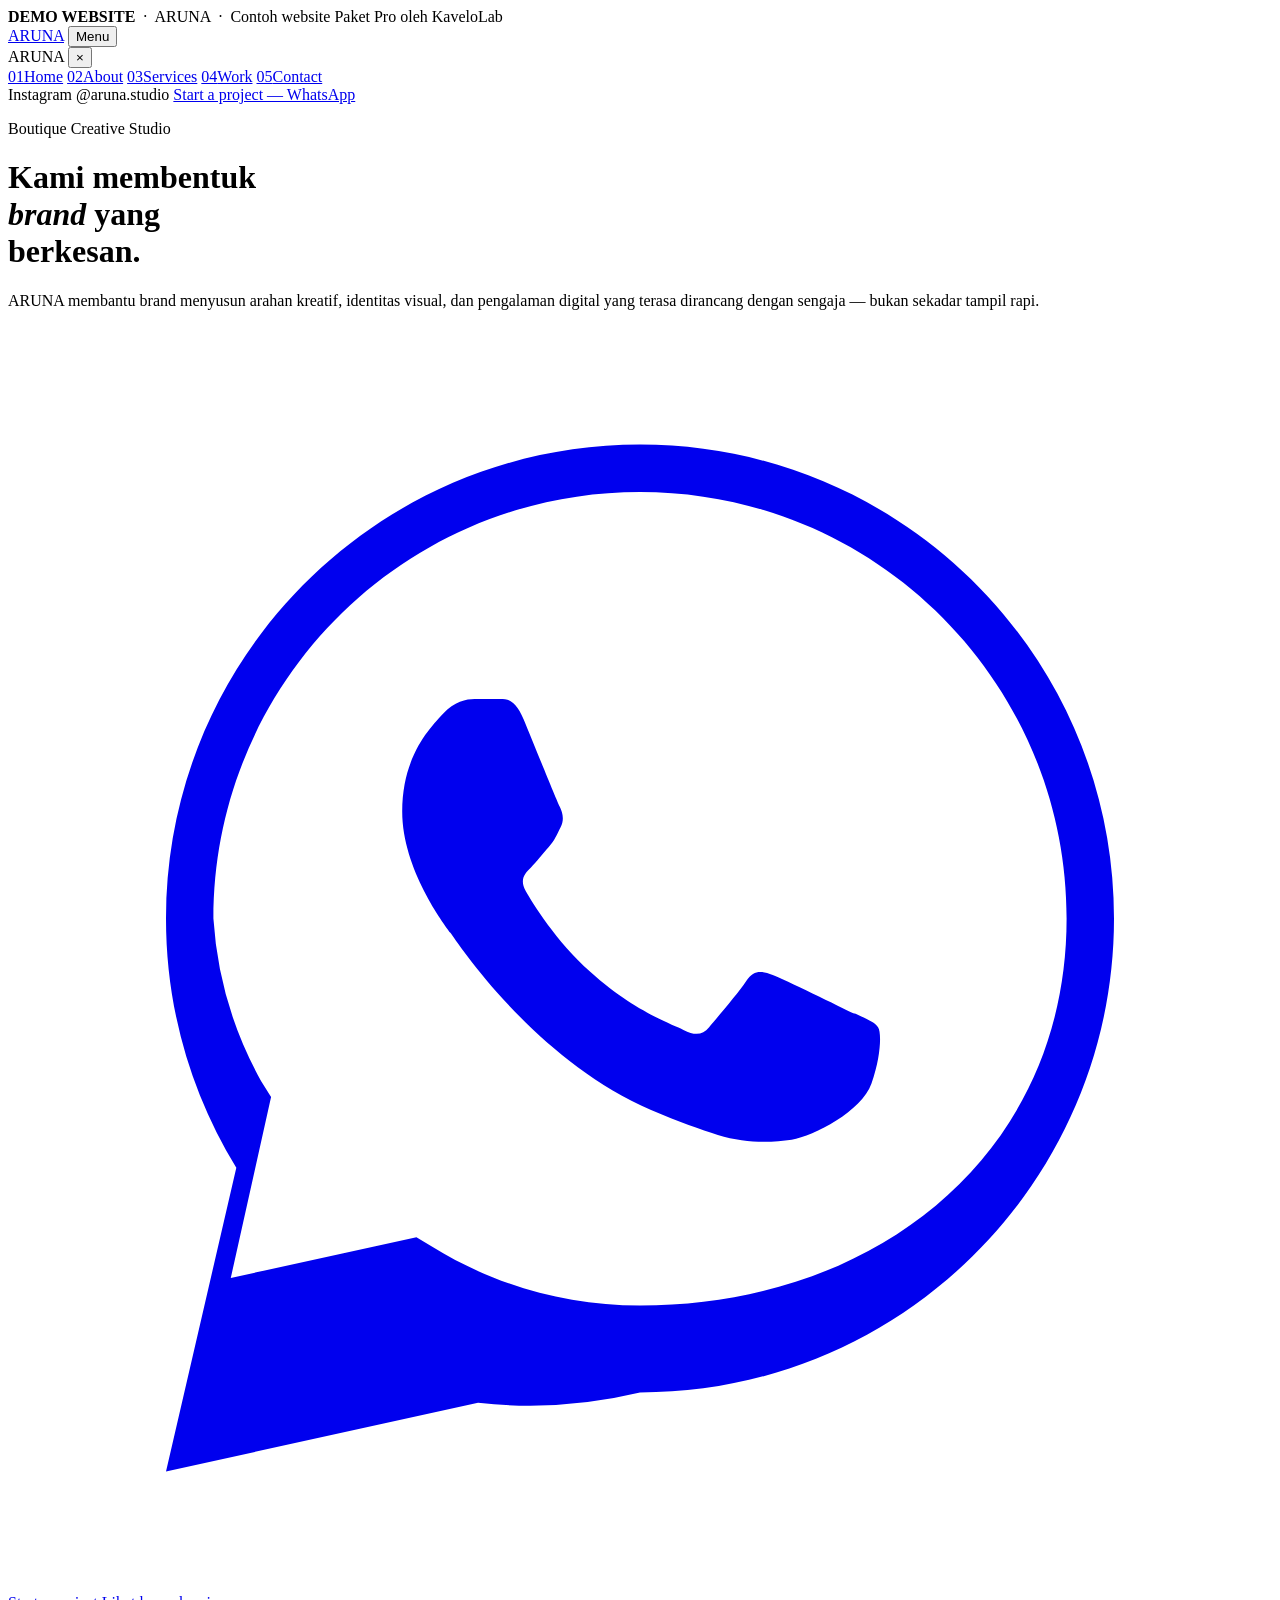
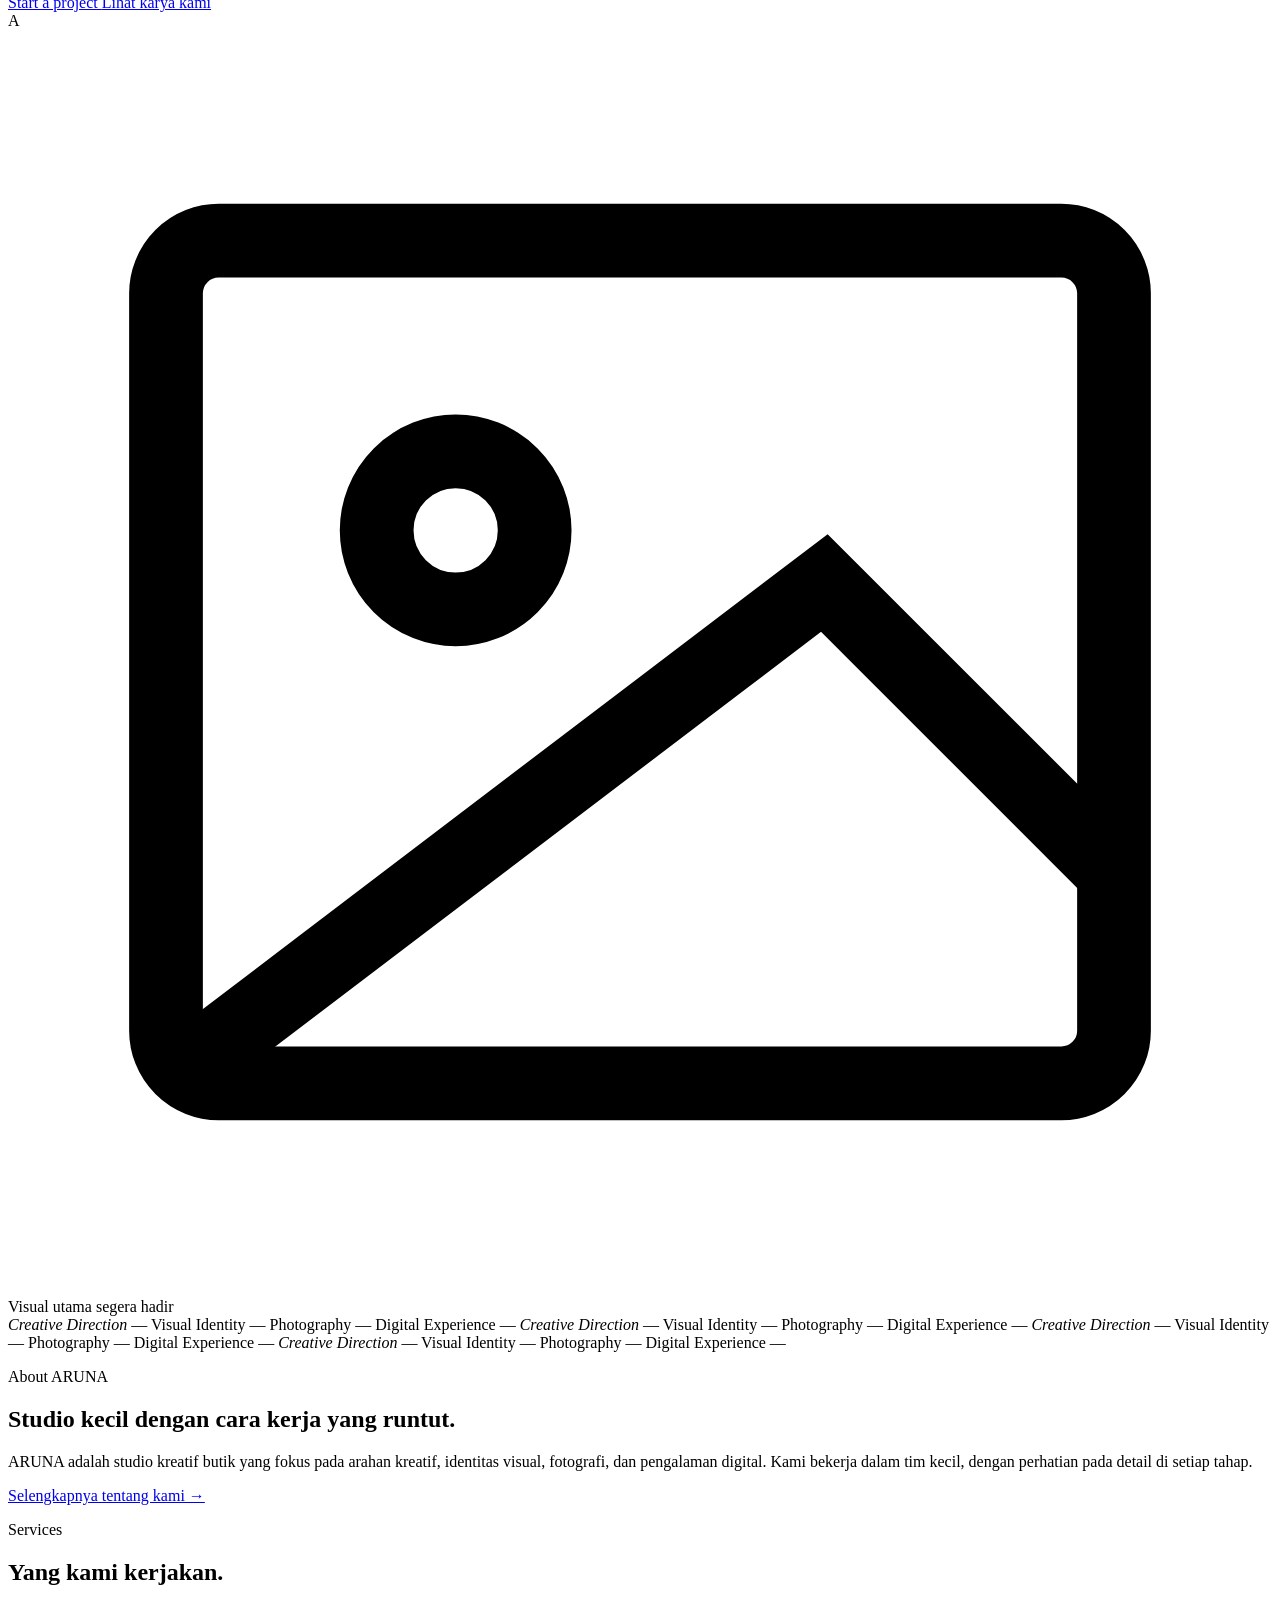
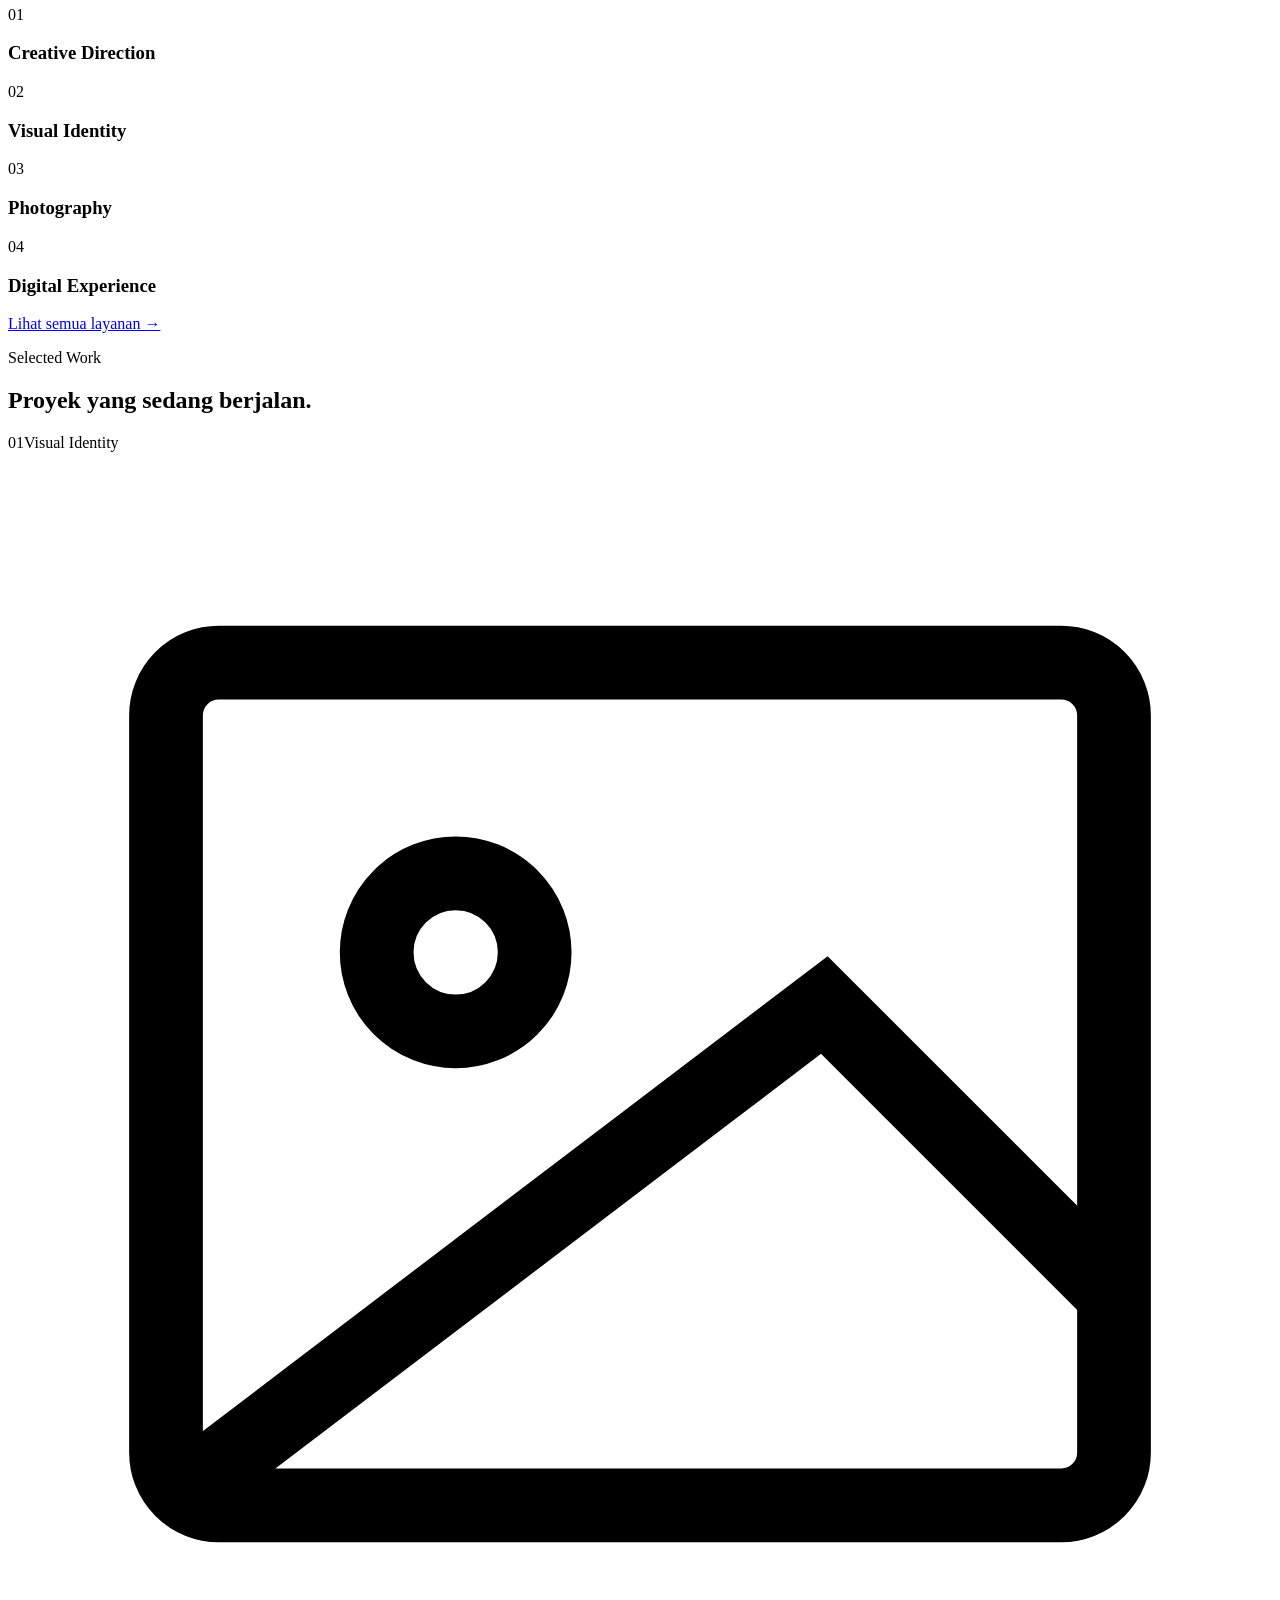
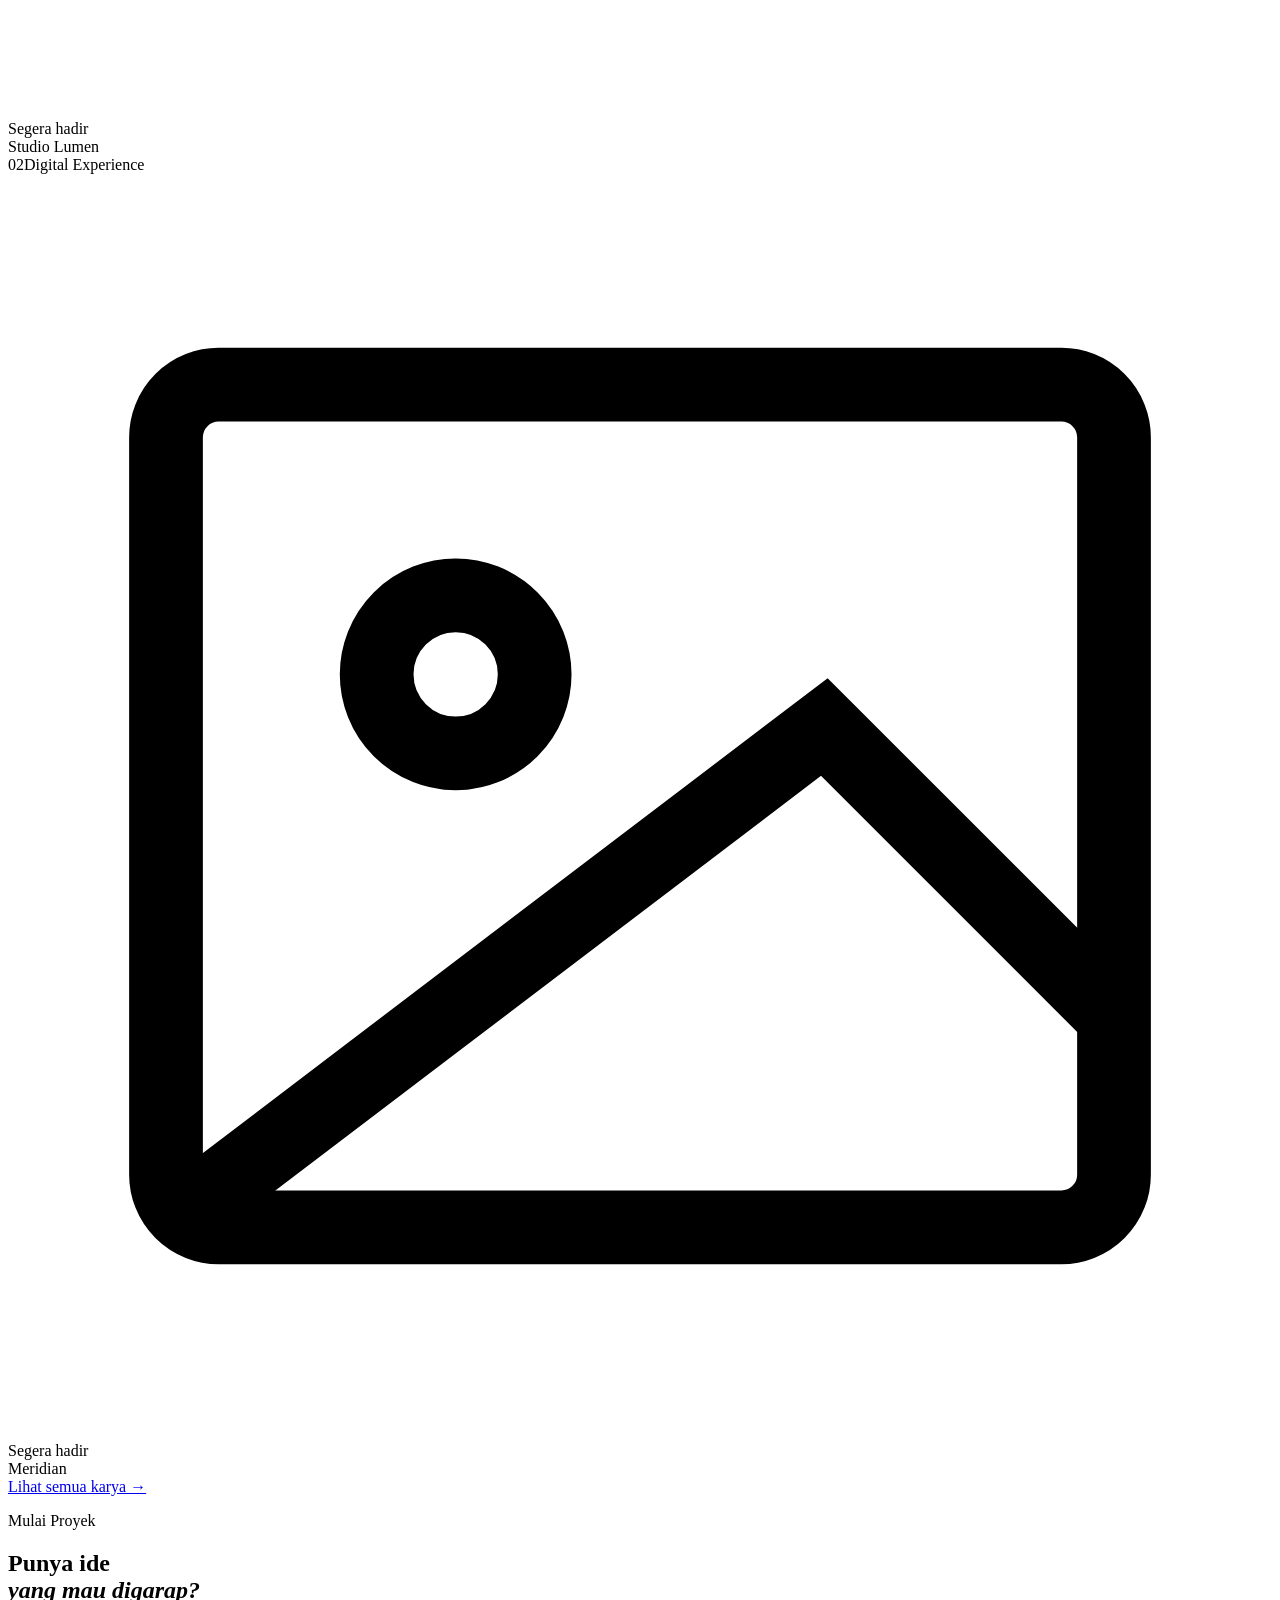
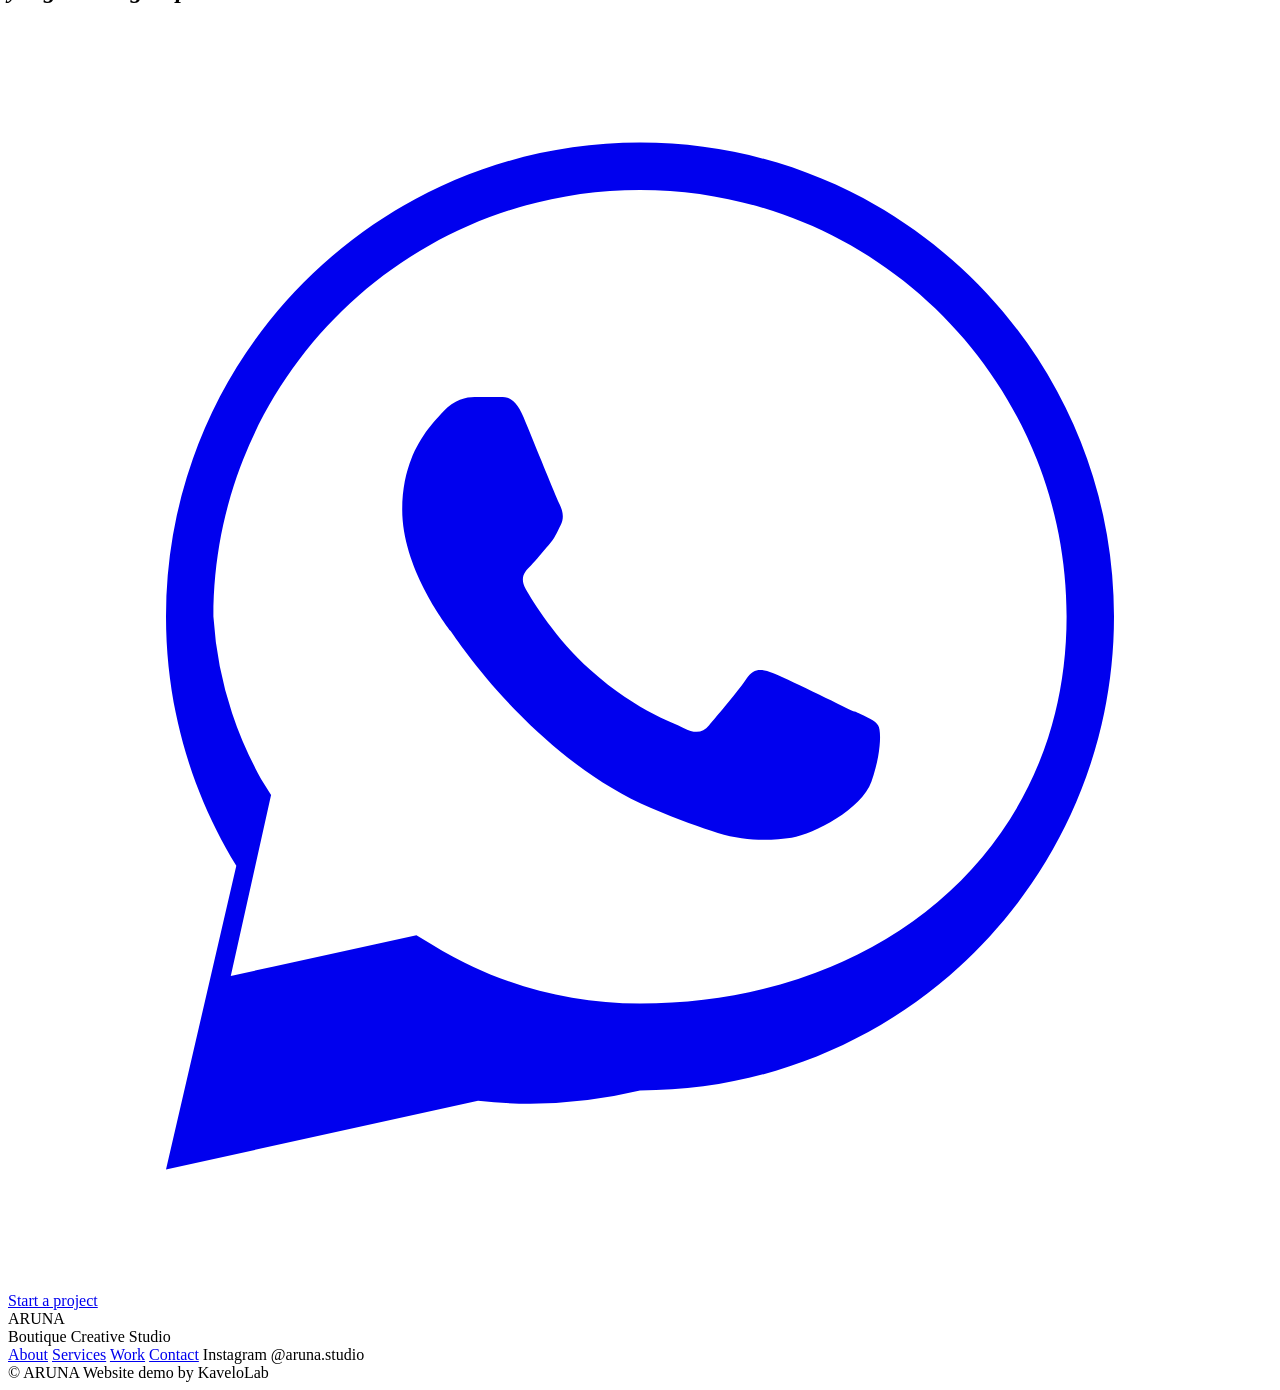
==== index.html @ 7700e1d9 "Add files via upload" ====
<!DOCTYPE html>
<html lang="id">
<head>
<meta charset="UTF-8">
<meta name="viewport" content="width=device-width, initial-scale=1.0">
<title>ARUNA — Boutique Creative Studio</title>
<meta name="description" content="ARUNA — creative direction, visual identity, photography & digital experiences. Start a project via WhatsApp.">
<link rel="preconnect" href="https://fonts.googleapis.com">
<link rel="preconnect" href="https://fonts.gstatic.com" crossorigin>
<link href="https://fonts.googleapis.com/css2?family=Bodoni+Moda:ital,wght@0,500;0,600;1,500;1,600&family=Sora:wght@400;500;600;700&display=swap" rel="stylesheet">
<link rel="stylesheet" href="assets/style.css">
</head>
<body>

<div class="demo-tag"><strong>DEMO WEBSITE</strong> &nbsp;·&nbsp; ARUNA &nbsp;·&nbsp; Contoh website Paket Pro oleh KaveloLab</div>

<nav class="site-nav">
  <div class="wrap nav-inner">
    <a href="index.html" class="nav-logo">ARUNA</a>
    <button class="nav-open-btn">
      Menu
      <span class="bars"><span></span><span></span></span>
    </button>
  </div>
</nav>

<div class="nav-overlay">
  <div class="nav-overlay-top">
    <span class="nav-logo">ARUNA</span>
    <button class="nav-close-btn" aria-label="Tutup menu">&times;</button>
  </div>
  <div class="nav-overlay-links">
    <a href="index.html" class="active"><span class="idx">01</span>Home</a>
    <a href="about.html"><span class="idx">02</span>About</a>
    <a href="services.html"><span class="idx">03</span>Services</a>
    <a href="work.html"><span class="idx">04</span>Work</a>
    <a href="contact.html"><span class="idx">05</span>Contact</a>
  </div>
  <div class="nav-overlay-foot">
    <span>Instagram @aruna.studio</span>
    <a class="wa-link" href="#" data-msg="Halo ARUNA, saya mau mulai proyek." target="_blank" rel="noopener noreferrer">Start a project — WhatsApp</a>
  </div>
</div>

<!-- ================= HERO ================= -->
<div class="hero">
  <div class="wrap">
    <div class="hero-head">
      <p class="eyebrow">Boutique Creative Studio</p>
      <h1>Kami membentuk<br><em>brand</em> yang<br>berkesan.</h1>
    </div>
    <div class="hero-lead-row">
      <p class="lead">ARUNA membantu brand menyusun arahan kreatif, identitas visual, dan pengalaman digital yang terasa dirancang dengan sengaja — bukan sekadar tampil rapi.</p>
      <div class="hero-ctas">
        <a class="btn btn-primary wa-link" href="#" data-msg="Halo ARUNA, saya mau mulai proyek." target="_blank" rel="noopener noreferrer">
          <svg viewBox="0 0 32 32" fill="currentColor" xmlns="http://www.w3.org/2000/svg"><path d="M16 3C9.373 3 4 8.373 4 15c0 2.31.65 4.47 1.78 6.31L4 29l7.9-1.74A11.9 11.9 0 0 0 16 27c6.627 0 12-5.373 12-12S22.627 3 16 3zm0 21.8c-1.94 0-3.75-.55-5.28-1.5l-.38-.23-4.7 1.03 1.02-4.58-.25-.4A9.76 9.76 0 0 1 5.2 15C5.2 9.03 10.03 4.2 16 4.2S26.8 9.03 26.8 15 21.97 24.8 16 24.8zm5.4-7.4c-.3-.15-1.77-.87-2.04-.97-.27-.1-.47-.15-.67.15-.2.3-.77.97-.94 1.17-.17.2-.35.22-.65.07-.3-.15-1.24-.46-2.36-1.47-.87-.78-1.46-1.74-1.63-2.04-.17-.3-.02-.46.13-.6.13-.14.3-.35.45-.52.15-.17.2-.3.3-.5.1-.2.05-.37-.02-.52-.08-.15-.67-1.62-.92-2.22-.24-.58-.49-.5-.67-.51h-.57c-.2 0-.52.07-.79.37s-1.04 1.02-1.04 2.48 1.07 2.87 1.22 3.07c.15.2 2.1 3.2 5.08 4.49.71.31 1.26.49 1.69.63.71.22 1.36.19 1.87.12.57-.09 1.77-.72 2.02-1.42.25-.7.25-1.3.17-1.42-.07-.13-.27-.2-.57-.35z"/></svg>
          Start a project
        </a>
        <a class="btn btn-outline" href="work.html">Lihat karya kami</a>
      </div>
    </div>

    <div class="hero-visual">
      <span class="ghost-num">A</span>
      <img src="assets/hero.jpg" alt="ARUNA" loading="eager" onerror="this.remove();">
      <div class="ph-fallback">
        <svg viewBox="0 0 24 24" fill="none" stroke="currentColor" stroke-width="1.4" xmlns="http://www.w3.org/2000/svg"><rect x="3" y="4" width="18" height="16" rx="1"/><circle cx="8.5" cy="9.5" r="1.5"/><path d="M21 16l-5.5-5.5L3 20"/></svg>
        <span>Visual utama segera hadir</span>
      </div>
    </div>
  </div>

  <div class="marquee">
    <div class="marquee-track">
      <span><em>Creative Direction</em> — Visual Identity — Photography — Digital Experience — <em>Creative Direction</em> — Visual Identity — Photography — Digital Experience —</span>
      <span aria-hidden="true"><em>Creative Direction</em> — Visual Identity — Photography — Digital Experience — <em>Creative Direction</em> — Visual Identity — Photography — Digital Experience —</span>
    </div>
  </div>
</div>

<!-- ================= ABOUT TEASER ================= -->
<section>
  <div class="wrap">
    <div class="section-head">
      <p class="eyebrow">About ARUNA</p>
      <h2>Studio kecil dengan cara kerja yang runtut.</h2>
    </div>
    <div class="prose col">
      <p>ARUNA adalah studio kreatif butik yang fokus pada arahan kreatif, identitas visual, fotografi, dan pengalaman digital. Kami bekerja dalam tim kecil, dengan perhatian pada detail di setiap tahap.</p>
    </div>
    <div class="section-foot"><a href="about.html">Selengkapnya tentang kami →</a></div>
  </div>
</section>

<!-- ================= SERVICES TEASER ================= -->
<section style="padding-top:0;">
  <div class="wrap">
    <div class="section-head">
      <p class="eyebrow">Services</p>
      <h2>Yang kami kerjakan.</h2>
    </div>
    <div class="approach-list">
      <div class="approach-item"><span class="idx">01</span><div><h3>Creative Direction</h3></div></div>
      <div class="approach-item"><span class="idx">02</span><div><h3>Visual Identity</h3></div></div>
      <div class="approach-item"><span class="idx">03</span><div><h3>Photography</h3></div></div>
      <div class="approach-item"><span class="idx">04</span><div><h3>Digital Experience</h3></div></div>
    </div>
    <div class="section-foot"><a href="services.html">Lihat semua layanan →</a></div>
  </div>
</section>

<!-- ================= WORK TEASER ================= -->
<section style="padding-top:0;">
  <div class="wrap">
    <div class="section-head">
      <p class="eyebrow">Selected Work</p>
      <h2>Proyek yang sedang berjalan.</h2>
    </div>

    <div class="work-row" style="padding-top:0;">
      <div class="work-meta"><span class="idx">01</span><span class="cat">Visual Identity</span></div>
      <div class="work-photo">
        <img src="assets/work-01.jpg" alt="Studio Lumen" loading="lazy" onerror="this.remove();">
        <div class="ph-fallback">
          <svg viewBox="0 0 24 24" fill="none" stroke="currentColor" stroke-width="1.4" xmlns="http://www.w3.org/2000/svg"><rect x="3" y="4" width="18" height="16" rx="1"/><circle cx="8.5" cy="9.5" r="1.5"/><path d="M21 16l-5.5-5.5L3 20"/></svg>
          <span>Segera hadir</span>
        </div>
      </div>
      <div class="work-title">Studio Lumen</div>
    </div>

    <div class="work-row">
      <div class="work-meta"><span class="idx">02</span><span class="cat">Digital Experience</span></div>
      <div class="work-photo">
        <img src="assets/work-02.jpg" alt="Meridian" loading="lazy" onerror="this.remove();">
        <div class="ph-fallback">
          <svg viewBox="0 0 24 24" fill="none" stroke="currentColor" stroke-width="1.4" xmlns="http://www.w3.org/2000/svg"><rect x="3" y="4" width="18" height="16" rx="1"/><circle cx="8.5" cy="9.5" r="1.5"/><path d="M21 16l-5.5-5.5L3 20"/></svg>
          <span>Segera hadir</span>
        </div>
      </div>
      <div class="work-title">Meridian</div>
    </div>

    <div class="section-foot"><a href="work.html">Lihat semua karya →</a></div>
  </div>
</section>

<!-- ================= CTA BAND ================= -->
<div class="cta-band">
  <p class="eyebrow">Mulai Proyek</p>
  <h2>Punya ide<br><em>yang mau digarap?</em></h2>
  <a class="btn btn-primary wa-link" href="#" data-msg="Halo ARUNA, saya mau mulai proyek." target="_blank" rel="noopener noreferrer">
    <svg viewBox="0 0 32 32" fill="currentColor" xmlns="http://www.w3.org/2000/svg"><path d="M16 3C9.373 3 4 8.373 4 15c0 2.31.65 4.47 1.78 6.31L4 29l7.9-1.74A11.9 11.9 0 0 0 16 27c6.627 0 12-5.373 12-12S22.627 3 16 3zm0 21.8c-1.94 0-3.75-.55-5.28-1.5l-.38-.23-4.7 1.03 1.02-4.58-.25-.4A9.76 9.76 0 0 1 5.2 15C5.2 9.03 10.03 4.2 16 4.2S26.8 9.03 26.8 15 21.97 24.8 16 24.8zm5.4-7.4c-.3-.15-1.77-.87-2.04-.97-.27-.1-.47-.15-.67.15-.2.3-.77.97-.94 1.17-.17.2-.35.22-.65.07-.3-.15-1.24-.46-2.36-1.47-.87-.78-1.46-1.74-1.63-2.04-.17-.3-.02-.46.13-.6.13-.14.3-.35.45-.52.15-.17.2-.3.3-.5.1-.2.05-.37-.02-.52-.08-.15-.67-1.62-.92-2.22-.24-.58-.49-.5-.67-.51h-.57c-.2 0-.52.07-.79.37s-1.04 1.02-1.04 2.48 1.07 2.87 1.22 3.07c.15.2 2.1 3.2 5.08 4.49.71.31 1.26.49 1.69.63.71.22 1.36.19 1.87.12.57-.09 1.77-.72 2.02-1.42.25-.7.25-1.3.17-1.42-.07-.13-.27-.2-.57-.35z"/></svg>
    Start a project
  </a>
</div>

<footer>
  <div class="wrap">
    <div class="foot-top">
      <div class="foot-logo">ARUNA</div>
      <div class="foot-tag">Boutique Creative Studio</div>
    </div>
    <div class="foot-links">
      <a href="about.html">About</a>
      <a href="services.html">Services</a>
      <a href="work.html">Work</a>
      <a href="contact.html">Contact</a>
      <span>Instagram @aruna.studio</span>
    </div>
    <div class="foot-bottom">
      <span>&copy; ARUNA</span>
      <span>Website demo by KaveloLab</span>
    </div>
  </div>
</footer>

<script src="assets/config.js"></script>
<script src="assets/main.js"></script>
</body>
</html>
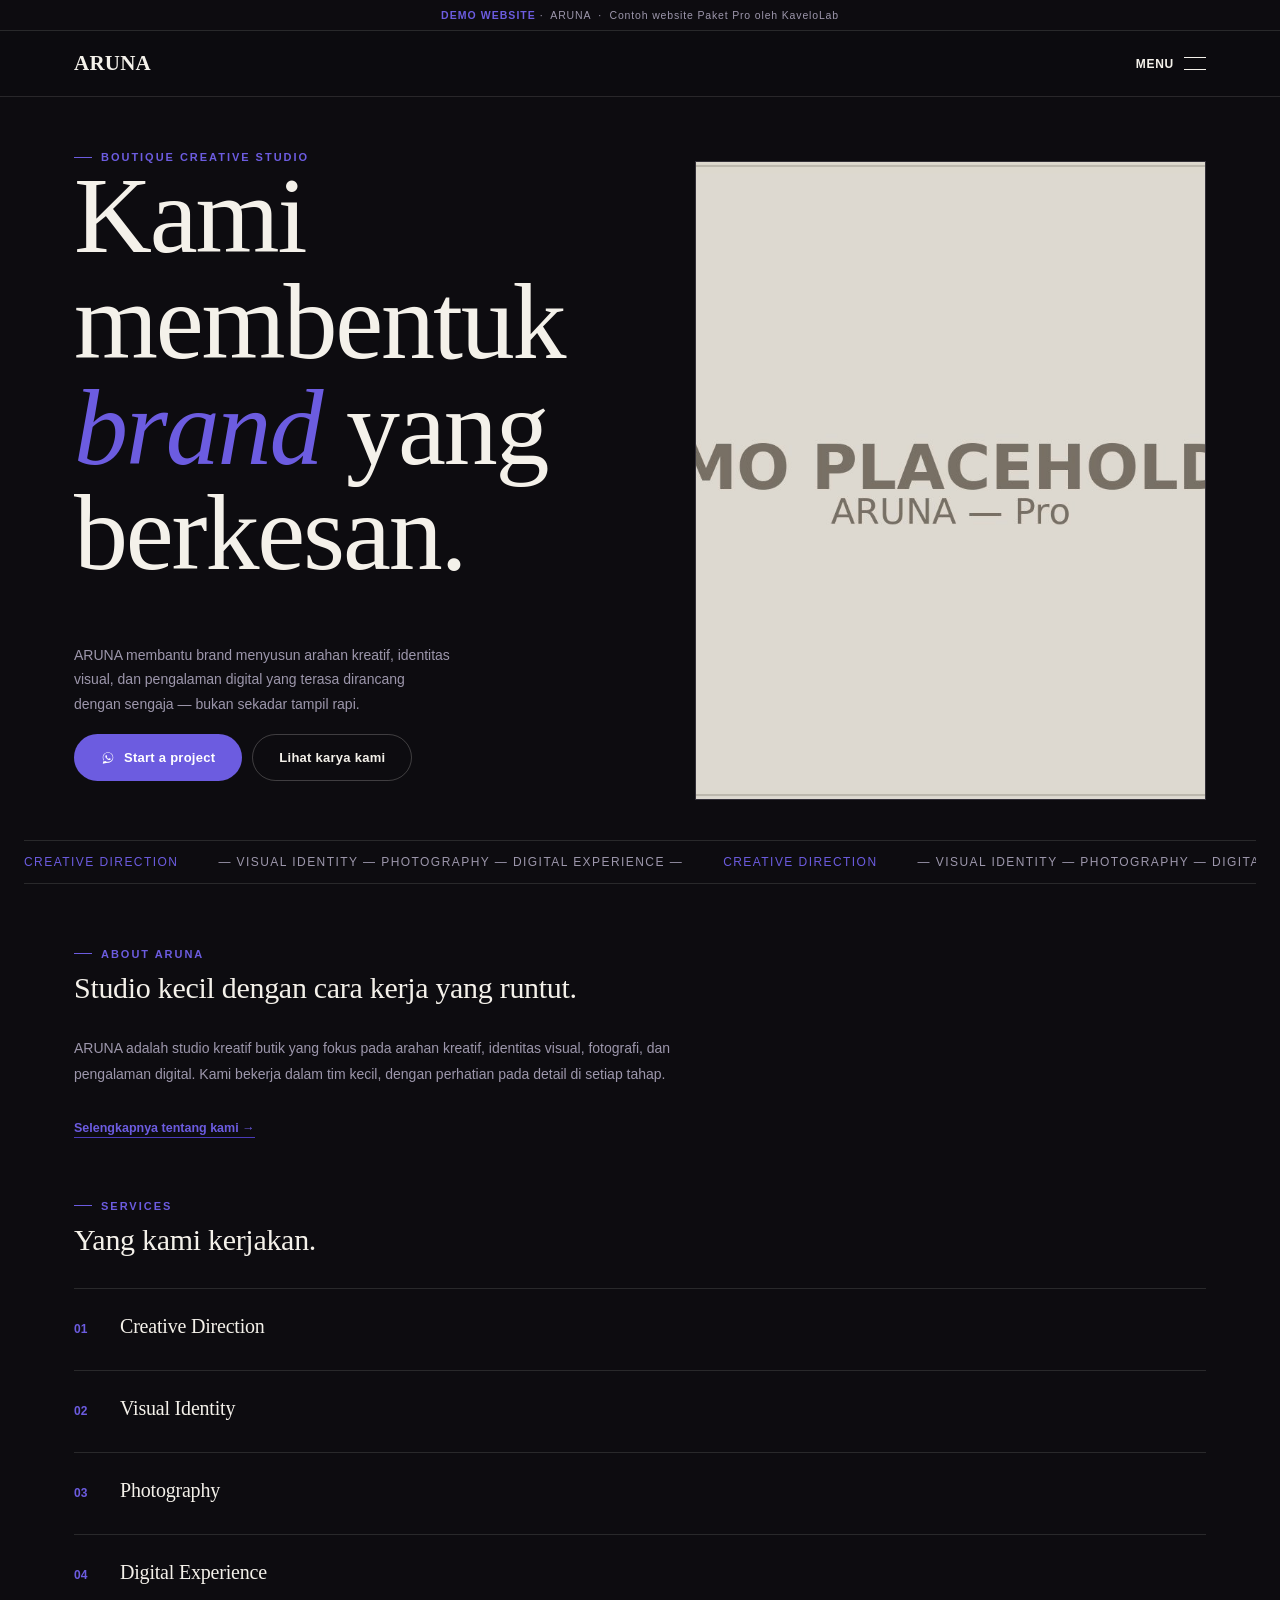
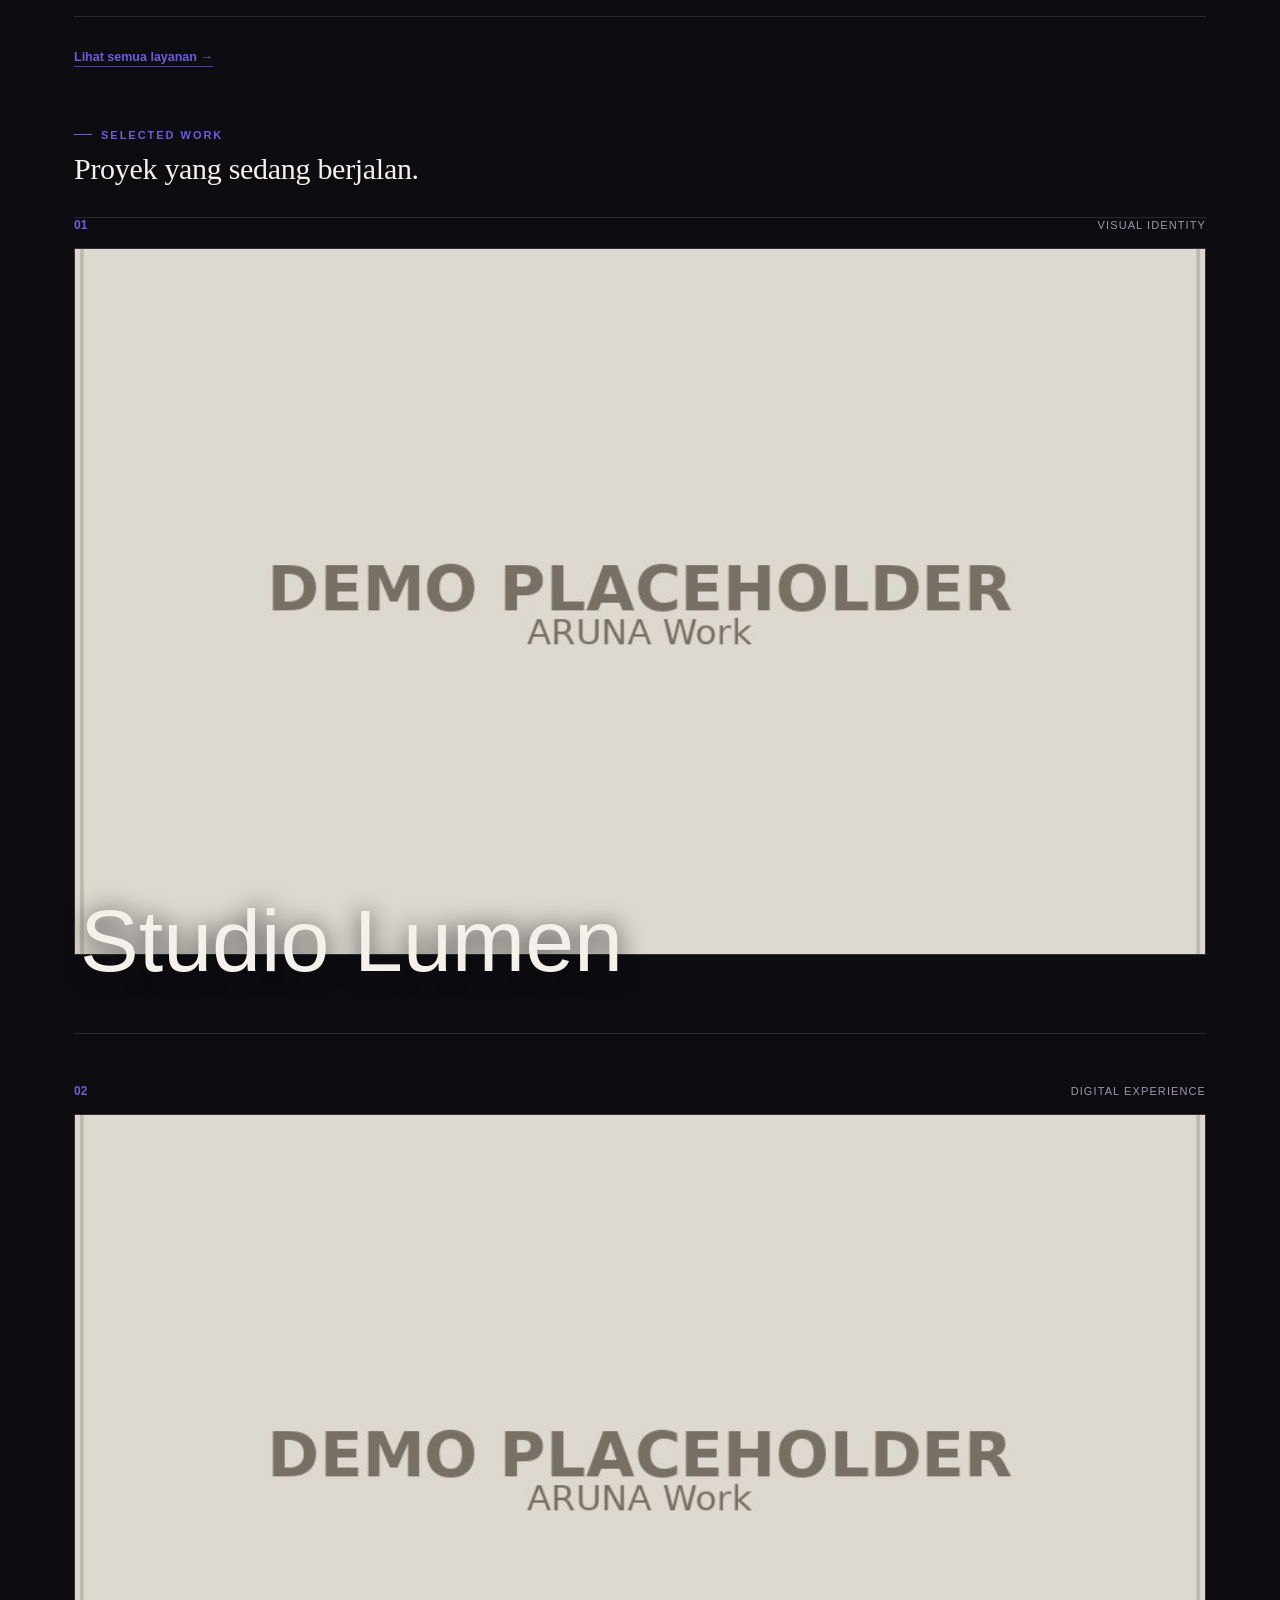
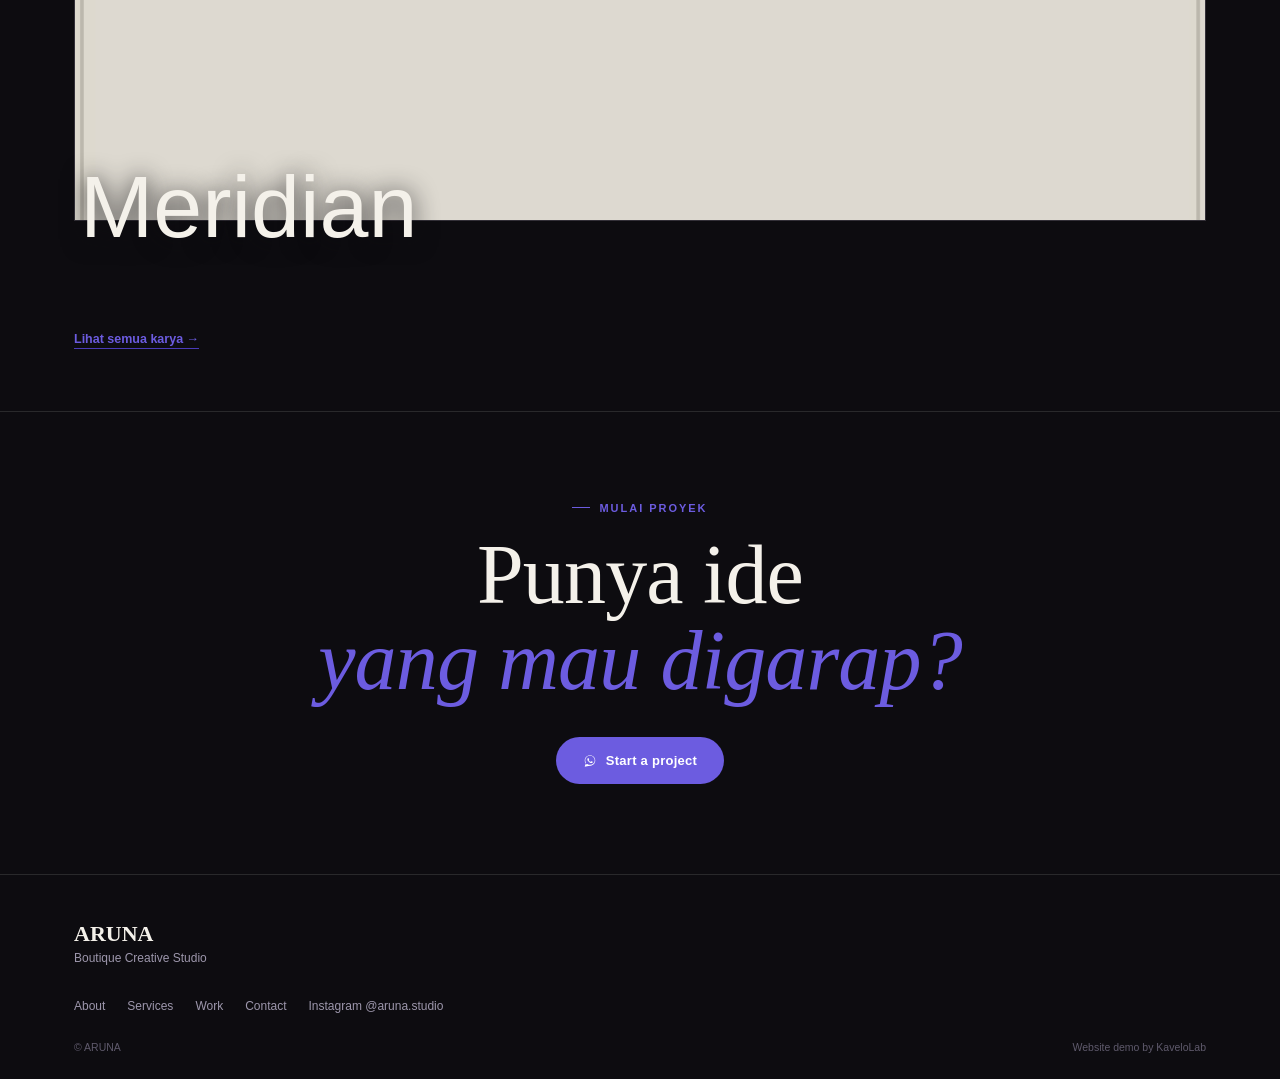
==== commit 56c433a5: "Modify image tags to handle loading states Updated image loading attributes to hide fallback on load" ====
--- a/index.html
+++ b/index.html
@@ -62,7 +62,7 @@
 
     <div class="hero-visual">
       <span class="ghost-num">A</span>
-      <img src="assets/hero.jpg" alt="ARUNA" loading="eager" onerror="this.remove();">
+      <img src="assets/hero.jpg" alt="ARUNA" loading="eager" onload="this.nextElementSibling.style.display='none';" onerror="this.remove();">
       <div class="ph-fallback">
         <svg viewBox="0 0 24 24" fill="none" stroke="currentColor" stroke-width="1.4" xmlns="http://www.w3.org/2000/svg"><rect x="3" y="4" width="18" height="16" rx="1"/><circle cx="8.5" cy="9.5" r="1.5"/><path d="M21 16l-5.5-5.5L3 20"/></svg>
         <span>Visual utama segera hadir</span>
@@ -120,7 +120,7 @@
     <div class="work-row" style="padding-top:0;">
       <div class="work-meta"><span class="idx">01</span><span class="cat">Visual Identity</span></div>
       <div class="work-photo">
-        <img src="assets/work-01.jpg" alt="Studio Lumen" loading="lazy" onerror="this.remove();">
+        <img src="assets/work-01.jpg" alt="Studio Lumen" loading="lazy" onload="this.nextElementSibling.style.display='none';" onerror="this.remove();">
         <div class="ph-fallback">
           <svg viewBox="0 0 24 24" fill="none" stroke="currentColor" stroke-width="1.4" xmlns="http://www.w3.org/2000/svg"><rect x="3" y="4" width="18" height="16" rx="1"/><circle cx="8.5" cy="9.5" r="1.5"/><path d="M21 16l-5.5-5.5L3 20"/></svg>
           <span>Segera hadir</span>
@@ -132,7 +132,7 @@
     <div class="work-row">
       <div class="work-meta"><span class="idx">02</span><span class="cat">Digital Experience</span></div>
       <div class="work-photo">
-        <img src="assets/work-02.jpg" alt="Meridian" loading="lazy" onerror="this.remove();">
+        <img src="assets/work-02.jpg" alt="Meridian" loading="lazy" onload="this.nextElementSibling.style.display='none';" onerror="this.remove();">
         <div class="ph-fallback">
           <svg viewBox="0 0 24 24" fill="none" stroke="currentColor" stroke-width="1.4" xmlns="http://www.w3.org/2000/svg"><rect x="3" y="4" width="18" height="16" rx="1"/><circle cx="8.5" cy="9.5" r="1.5"/><path d="M21 16l-5.5-5.5L3 20"/></svg>
           <span>Segera hadir</span>
--- a/assets/style.css
+++ b/assets/style.css
@@ -0,0 +1,314 @@
+/* ============================================================
+   ARUNA — Boutique Creative Studio
+   Demo Paket Pro — KaveloLab
+   ============================================================ */
+
+:root{
+  --bg: #0D0C10;
+  --bg-raised: #18151F;
+  --paper: #F4F1EA;
+  --ink: #F4F1EA;
+  --ink-dim: #9D97AC;
+  --ink-faint: #5F5A6C;
+  --line: rgba(244,241,234,0.12);
+  --line-strong: rgba(244,241,234,0.22);
+  --accent: #6C5CE0;
+  --accent-deep: #4A3BB8;
+  --accent-soft: rgba(108,92,224,0.16);
+}
+
+*{ box-sizing: border-box; margin: 0; padding: 0; }
+html{ scroll-behavior: smooth; }
+@media (prefers-reduced-motion: reduce){
+  html{ scroll-behavior: auto; }
+  *{ animation-duration: 0.01ms !important; animation-iteration-count: 1 !important; transition-duration: 0.01ms !important; }
+}
+html, body{
+  background: var(--bg); color: var(--ink);
+  font-family: 'Sora', sans-serif; overflow-x: hidden;
+  -webkit-font-smoothing: antialiased;
+}
+body{ position: relative; }
+.wrap{ max-width: 1180px; margin: 0 auto; padding: 0 24px; }
+.col{ max-width: 600px; }
+a{ color: inherit; text-decoration: none; }
+img, svg{ max-width: 100%; display: block; }
+ul{ list-style: none; }
+::selection{ background: var(--accent); color: #FFF; }
+:focus-visible{ outline: 1.5px solid var(--accent); outline-offset: 3px; }
+
+h1, h2, h3, .display{ font-family: 'Bodoni Moda', serif; letter-spacing: -0.01em; }
+em, .ital{ font-style: italic; }
+
+.eyebrow{
+  display: flex; align-items: center; gap: 9px;
+  font-size: 11px; text-transform: uppercase; letter-spacing: 0.18em;
+  color: var(--accent); font-weight: 600;
+}
+.eyebrow::before{ content: ""; width: 18px; height: 1px; background: var(--accent); }
+
+/* ---------- demo tag (editorial index strip) ---------- */
+.demo-tag{
+  border-bottom: 1px solid var(--line);
+  padding: 9px 24px; display: flex; justify-content: center;
+  font-size: 10.5px; letter-spacing: 0.08em; color: var(--ink-dim); text-align: center;
+}
+.demo-tag strong{ color: var(--accent); font-weight: 600; letter-spacing: 0.1em; }
+
+/* ---------- navbar ---------- */
+nav.site-nav{
+  position: sticky; top: 0; z-index: 90;
+  background: rgba(13,12,16,0.82); backdrop-filter: blur(10px);
+  border-bottom: 1px solid var(--line);
+}
+.nav-inner{
+  display: flex; align-items: center; justify-content: space-between;
+  padding: 20px 24px;
+}
+.nav-logo{ font-family: 'Bodoni Moda', serif; font-weight: 600; font-size: 21px; letter-spacing: 0.01em; }
+.nav-open-btn{
+  display: flex; align-items: center; gap: 10px; background: none; border: none; color: var(--ink);
+  font-family: 'Sora', sans-serif; font-size: 12px; letter-spacing: 0.06em; text-transform: uppercase;
+  cursor: pointer; font-weight: 600;
+}
+.nav-open-btn .bars{ width: 22px; height: 13px; position: relative; }
+.nav-open-btn .bars span{
+  position: absolute; left: 0; width: 100%; height: 1.4px; background: var(--ink);
+}
+.nav-open-btn .bars span:first-child{ top: 0; }
+.nav-open-btn .bars span:last-child{ bottom: 0; }
+
+/* ---------- fullscreen overlay nav ---------- */
+.nav-overlay{
+  position: fixed; inset: 0; z-index: 100; background: var(--bg);
+  display: flex; flex-direction: column; justify-content: space-between;
+  padding: 22px 24px 34px;
+  opacity: 0; visibility: hidden; transform: translateY(-8px);
+  transition: opacity 0.35s ease, transform 0.35s ease, visibility 0.35s;
+}
+.nav-overlay.open{ opacity: 1; visibility: visible; transform: translateY(0); }
+.nav-overlay-top{ display: flex; align-items: center; justify-content: space-between; }
+.nav-close-btn{
+  background: none; border: none; color: var(--ink); font-size: 28px; font-weight: 300; cursor: pointer;
+  line-height: 1; font-family: 'Sora', sans-serif;
+}
+.nav-overlay-links{ display: flex; flex-direction: column; gap: 6px; margin: auto 0; }
+.nav-overlay-links a{
+  font-family: 'Bodoni Moda', serif; font-size: 15vw; line-height: 1.08; font-weight: 500;
+  color: var(--ink-dim); display: flex; align-items: baseline; gap: 14px;
+}
+.nav-overlay-links a .idx{ font-family: 'Sora', sans-serif; font-size: 12px; color: var(--accent); font-weight: 600; }
+.nav-overlay-links a.active, .nav-overlay-links a:hover{ color: var(--ink); font-style: italic; }
+.nav-overlay-foot{
+  display: flex; flex-direction: column; gap: 14px; font-size: 12px; color: var(--ink-dim);
+}
+.nav-overlay-foot .wa-link{ color: var(--accent); font-weight: 600; }
+
+@media(min-width: 640px){
+  .nav-overlay-links a{ font-size: 64px; }
+}
+
+/* ---------- buttons ---------- */
+.btn{
+  display: inline-flex; align-items: center; justify-content: center; gap: 9px;
+  padding: 15px 26px; border-radius: 999px; font-size: 13px; font-weight: 600;
+  letter-spacing: 0.02em; border: 1px solid transparent; transition: transform 0.2s ease, background 0.2s ease;
+}
+.btn-primary{ background: var(--accent); color: #FFF; }
+.btn-primary:hover{ background: var(--accent-deep); }
+.btn-outline{ background: transparent; color: var(--ink); border-color: var(--line-strong); }
+.btn-outline:hover{ border-color: var(--accent); color: var(--accent); }
+.btn svg{ width: 14px; height: 14px; flex-shrink: 0; }
+
+/* ---------- hero ---------- */
+.hero{ position: relative; padding: 54px 24px 0; }
+.hero-head{ margin-bottom: 30px; }
+.hero-head h1{
+  font-size: 13vw; line-height: 0.98; font-weight: 500; letter-spacing: -0.02em;
+}
+.hero-head h1 em{ color: var(--accent); }
+.hero-lead-row{
+  display: flex; flex-direction: column; gap: 18px; margin-top: 22px;
+}
+.hero .lead{ font-size: 14px; color: var(--ink-dim); line-height: 1.75; max-width: 320px; }
+.hero-ctas{ display: flex; gap: 10px; flex-wrap: wrap; }
+
+.hero-visual{
+  position: relative; margin-top: 34px; aspect-ratio: 4/5; overflow: hidden;
+  background: var(--bg-raised); border: 1px solid var(--line);
+}
+.hero-visual img{ position: absolute; inset: 0; width: 100%; height: 100%; object-fit: cover; }
+.hero-visual .ghost-num{
+  position: absolute; z-index: 0; font-family: 'Bodoni Moda', serif; font-style: italic;
+  font-size: 40vw; color: rgba(244,241,234,0.05); left: -6%; top: -14%; line-height: 1; pointer-events: none;
+}
+.hero-visual .ph-fallback{ position: absolute; inset: 0; z-index: 1; }
+
+@media(min-width: 860px){
+  .hero-head h1{ font-size: 108px; }
+}
+
+@media(min-width: 1024px){
+  .hero .wrap{
+    display: grid; grid-template-columns: 1.05fr 0.95fr;
+    column-gap: 56px; align-items: start;
+  }
+  .hero-head{ grid-column: 1; grid-row: 1; }
+  .hero-lead-row{ grid-column: 1; grid-row: 2; flex-direction: column; align-items: flex-start; margin-top: 8px; }
+  .hero-lead-row .lead{ max-width: 380px; }
+  .hero-visual{
+    grid-column: 2; grid-row: 1 / 3; align-self: start;
+    margin-top: 10px; aspect-ratio: 4/5;
+  }
+  .hero-visual .ghost-num{ font-size: 230px; top: -8%; left: -10%; }
+}
+
+/* ---------- marquee ---------- */
+.marquee{
+  border-top: 1px solid var(--line); border-bottom: 1px solid var(--line);
+  overflow: hidden; padding: 14px 0; margin-top: 40px;
+}
+.marquee-track{
+  display: flex; width: max-content; gap: 40px;
+  animation: marquee 26s linear infinite;
+}
+.marquee-track span{
+  font-family: 'Sora', sans-serif; font-size: 12px; letter-spacing: 0.12em; text-transform: uppercase;
+  color: var(--ink-dim); white-space: nowrap; display: flex; align-items: center; gap: 40px;
+}
+.marquee-track span em{ color: var(--accent); font-style: normal; }
+@keyframes marquee{ from{ transform: translateX(0); } to{ transform: translateX(-50%); } }
+
+/* ---------- generic placeholder ---------- */
+.ph-fallback{
+  position: absolute; inset: 0; display: flex; flex-direction: column; align-items: center; justify-content: center;
+  gap: 8px; color: var(--ink-faint); text-align: center; padding: 10px;
+}
+.ph-fallback svg{ width: 28px; height: 28px; opacity: 0.55; }
+.ph-fallback span{ font-size: 9.5px; text-transform: uppercase; letter-spacing: 0.1em; }
+
+/* ---------- section shell ---------- */
+section{ padding: 64px 24px; }
+.section-head{ margin-bottom: 30px; }
+.section-head h2{ font-size: 30px; font-weight: 500; line-height: 1.2; margin-top: 10px; }
+.section-foot{ margin-top: 30px; }
+.section-foot a{
+  font-size: 12.5px; font-weight: 600; color: var(--accent); border-bottom: 1px solid var(--accent-deep); padding-bottom: 2px;
+}
+hr.rule{ border: none; border-top: 1px solid var(--line); margin: 0 24px; }
+
+/* ---------- prose / pull-quote ---------- */
+.prose p{ font-size: 14px; color: var(--ink-dim); line-height: 1.85; margin-bottom: 14px; }
+.prose p:last-child{ margin-bottom: 0; }
+.pull-quote{
+  font-family: 'Bodoni Moda', serif; font-style: italic; font-weight: 500;
+  font-size: 26px; line-height: 1.4; color: var(--ink); margin: 30px 0;
+}
+.pull-quote .mark{ color: var(--accent); }
+
+/* ---------- page header (subpages) ---------- */
+.page-header{ padding: 56px 24px 20px; }
+.page-header h1{ font-size: 44px; font-weight: 500; line-height: 1.08; margin-top: 12px; max-width: 620px; }
+.page-header .sub{ font-size: 14px; color: var(--ink-dim); max-width: 460px; margin-top: 18px; line-height: 1.75; }
+
+/* ---------- approach list ---------- */
+.approach-list{ display: flex; flex-direction: column; }
+.approach-item{
+  display: flex; gap: 20px; padding: 26px 0; border-bottom: 1px solid var(--line);
+  align-items: baseline;
+}
+.approach-item:first-child{ border-top: 1px solid var(--line); }
+.approach-item .idx{ font-family: 'Sora', sans-serif; font-size: 12px; color: var(--accent); font-weight: 600; min-width: 26px; }
+.approach-item h3{ font-family: 'Bodoni Moda', serif; font-size: 20px; font-weight: 500; margin-bottom: 6px; }
+.approach-item p{ font-size: 13px; color: var(--ink-dim); line-height: 1.7; }
+
+/* ---------- focus tags ---------- */
+.focus-tags{ display: flex; flex-wrap: wrap; gap: 10px; margin-top: 26px; }
+.focus-tags span{
+  border: 1px solid var(--line-strong); border-radius: 999px; padding: 9px 16px;
+  font-size: 12px; color: var(--ink-dim);
+}
+
+/* ---------- about photo ---------- */
+.about-photo{
+  position: relative; aspect-ratio: 4/5; overflow: hidden; margin-bottom: 8px;
+  background: var(--bg-raised); border: 1px solid var(--line);
+}
+.about-photo img{ position: absolute; inset: 0; width: 100%; height: 100%; object-fit: cover; }
+
+.about-intro-text .pull-quote{ margin-top: 0; }
+
+@media(min-width: 1024px){
+  .about-intro-grid{
+    display: grid; grid-template-columns: 0.85fr 1.15fr; column-gap: 64px; align-items: center;
+  }
+  .about-photo{ margin-bottom: 0; aspect-ratio: 3/4; }
+  .about-intro-text .pull-quote{ font-size: 30px; }
+}
+
+/* ---------- services (editorial alternating rows) ---------- */
+.service-row{
+  display: flex; flex-direction: column; gap: 22px; padding: 40px 0; border-top: 1px solid var(--line);
+}
+.service-row:last-child{ border-bottom: 1px solid var(--line); }
+.service-row .idx{ font-family: 'Bodoni Moda', serif; font-style: italic; font-size: 15px; color: var(--accent); }
+.service-row h3{ font-size: 30px; font-weight: 500; margin: 8px 0 12px; }
+.service-row p{ font-size: 13.5px; color: var(--ink-dim); line-height: 1.8; max-width: 440px; }
+.service-photo{
+  position: relative; aspect-ratio: 4/3; overflow: hidden; background: var(--bg-raised); border: 1px solid var(--line);
+}
+.service-photo img{ position: absolute; inset: 0; width: 100%; height: 100%; object-fit: cover; transition: transform 0.6s ease; }
+
+@media(min-width: 860px){
+  .service-row{ flex-direction: row; align-items: center; gap: 60px; }
+  .service-row .service-text{ flex: 1; }
+  .service-photo{ flex: 1; aspect-ratio: 5/4; }
+  .service-row:nth-child(even){ flex-direction: row-reverse; }
+}
+
+/* ---------- work (editorial project rows) ---------- */
+.work-row{ padding: 50px 0; border-top: 1px solid var(--line); }
+.work-row:last-child{ border-bottom: 1px solid var(--line); }
+.work-meta{ display: flex; justify-content: space-between; align-items: baseline; margin-bottom: 16px; }
+.work-meta .idx{ font-family: 'Sora', sans-serif; font-size: 12px; color: var(--accent); font-weight: 600; }
+.work-meta .cat{ font-size: 11px; text-transform: uppercase; letter-spacing: 0.1em; color: var(--ink-dim); }
+.work-photo{
+  position: relative; aspect-ratio: 16/10; overflow: hidden; background: var(--bg-raised); border: 1px solid var(--line);
+}
+.work-photo img{ position: absolute; inset: 0; width: 100%; height: 100%; object-fit: cover; transition: transform 0.7s cubic-bezier(.2,.7,.2,1); }
+.work-row:hover .work-photo img{ transform: scale(1.04); }
+.work-title{
+  font-size: 12vw; font-weight: 500; line-height: 0.95; margin-top: -6vw; position: relative; z-index: 2;
+  padding-left: 6px; text-shadow: 0 2px 24px rgba(13,12,16,0.9);
+}
+.work-desc{ font-size: 13.5px; color: var(--ink-dim); line-height: 1.75; max-width: 460px; margin-top: 18px; }
+
+@media(min-width: 860px){
+  .work-title{ font-size: 88px; margin-top: -56px; }
+}
+
+/* ---------- info cards (contact) ---------- */
+.info-grid{ display: flex; flex-direction: column; gap: 1px; background: var(--line); border: 1px solid var(--line); margin-top: 30px; }
+.info-card{ background: var(--bg); padding: 22px 4px; }
+.info-card .lbl{ font-size: 10.5px; text-transform: uppercase; letter-spacing: 0.12em; color: var(--accent); font-weight: 600; margin-bottom: 7px; }
+.info-card .val{ font-size: 14.5px; color: var(--ink); line-height: 1.65; }
+
+/* ---------- big cta ---------- */
+.cta-band{
+  text-align: center; padding: 90px 24px; border-top: 1px solid var(--line);
+}
+.cta-band .eyebrow{ justify-content: center; }
+.cta-band h2{
+  font-size: 13vw; line-height: 1.02; font-weight: 500; margin: 18px 0 34px;
+}
+.cta-band h2 em{ color: var(--accent); }
+@media(min-width: 860px){ .cta-band h2{ font-size: 84px; } }
+
+/* ---------- footer ---------- */
+footer{ border-top: 1px solid var(--line); padding: 46px 24px 26px; }
+.foot-top{ display: flex; flex-direction: column; gap: 4px; margin-bottom: 34px; }
+.foot-top .foot-logo{ font-family: 'Bodoni Moda', serif; font-weight: 600; font-size: 22px; }
+.foot-top .foot-tag{ font-size: 12px; color: var(--ink-dim); }
+.foot-links{ display: flex; flex-wrap: wrap; gap: 16px 22px; font-size: 12px; color: var(--ink-dim); margin-bottom: 28px; }
+.foot-links a:hover{ color: var(--accent); }
+.foot-bottom{ display: flex; justify-content: space-between; flex-wrap: wrap; gap: 6px; font-size: 10.5px; color: var(--ink-faint); }
